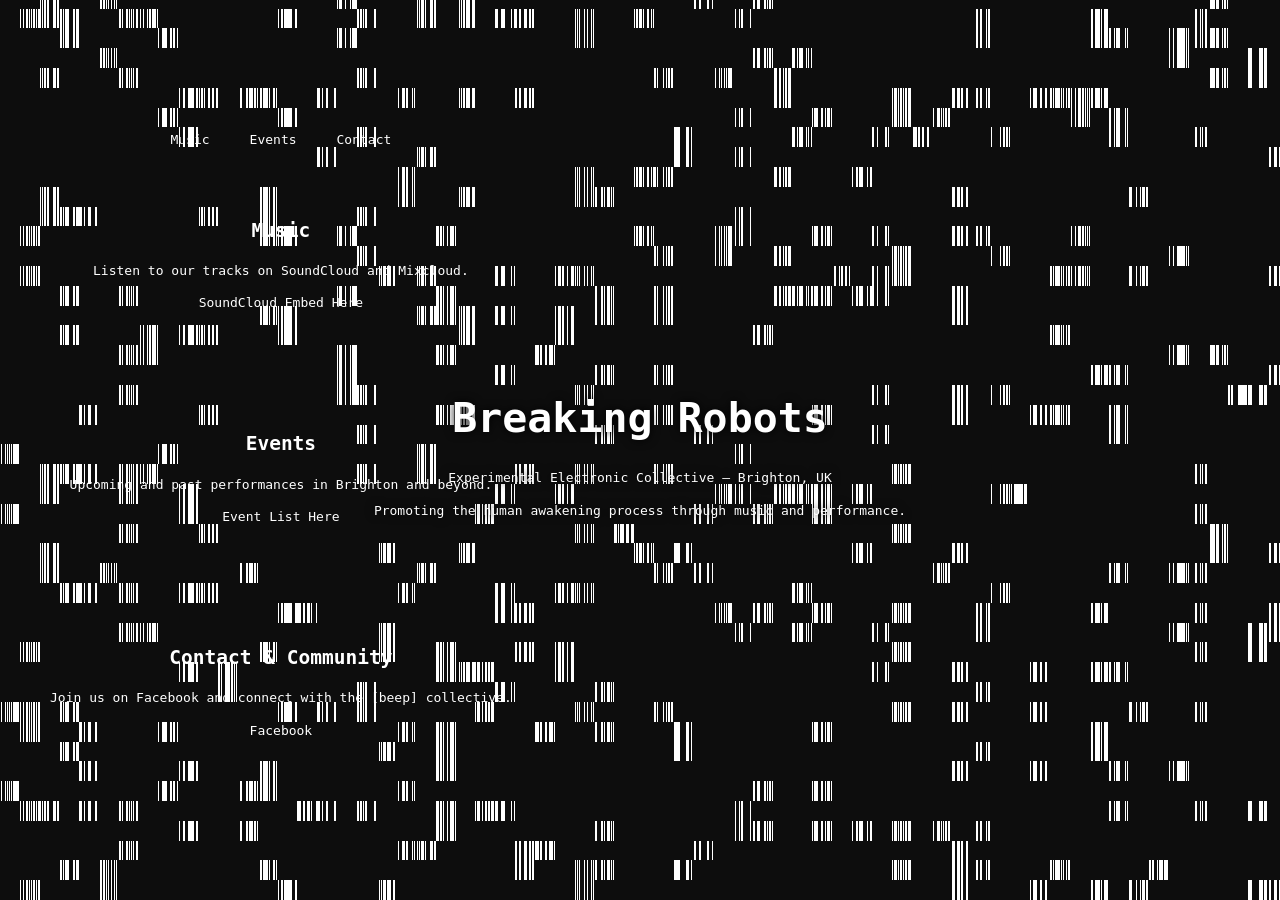
==== index.html @ 2bac67ba "deploy: f6813df44dbefe02f8ca0588e54101a9c3d45dce" ====
<!doctype html>
<html lang="en">
  <head>
    <meta charset="UTF-8" />
    <link rel="icon" type="image/svg+xml" href="/robot.svg" />
    <meta name="viewport" content="width=device-width, initial-scale=1.0" />
    <title>shader</title>
    <script type="module" crossorigin src="/assets/index-YE16XrPl.js"></script>
    <link rel="stylesheet" crossorigin href="/assets/index-4eoCdr-l.css">
  </head>
  <body>
    <div id="root"></div>
    <script src="js/autogenerative-glitch.js"></script>
  </body>
</html>
---- assets/index-4eoCdr-l.css ----
:root{--lightningcss-light:initial;--lightningcss-dark: ;color-scheme:light dark;color:#ffffffde;font-synthesis:none;text-rendering:optimizeLegibility;-webkit-font-smoothing:antialiased;-moz-osx-font-smoothing:grayscale;background-color:#242424;font-family:system-ui,Avenir,Helvetica,Arial,sans-serif;font-weight:400;line-height:1.5}@media (prefers-color-scheme:dark){:root{--lightningcss-light: ;--lightningcss-dark:initial}}a{color:#646cff;-webkit-text-decoration:inherit;text-decoration:inherit;font-weight:500}a:hover{color:#535bf2}body{place-items:center;min-width:320px;min-height:100vh;margin:0;display:flex}h1{font-size:3.2em;line-height:1.1}button{cursor:pointer;background-color:#1a1a1a;border:1px solid #0000;border-radius:8px;padding:.6em 1.2em;font-family:inherit;font-size:1em;font-weight:500;transition:border-color .25s}button:hover{border-color:#646cff}button:focus,button:focus-visible{outline:4px auto -webkit-focus-ring-color}@media (prefers-color-scheme:light){:root{color:#213547;background-color:#fff}a:hover{color:#747bff}button{background-color:#f9f9f9}}
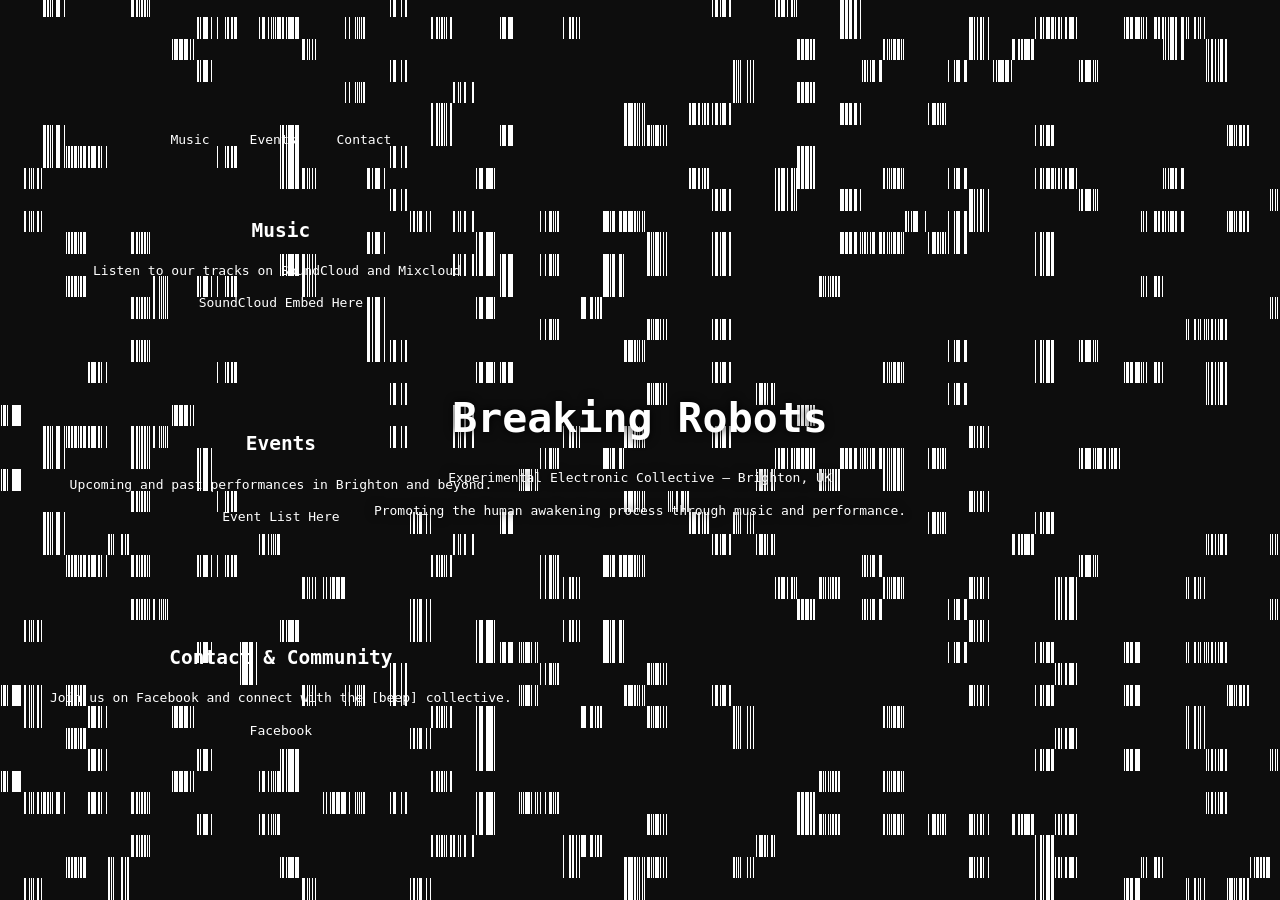
==== commit d12161c6: "Updates" ====
--- a/index.html
+++ b/index.html
@@ -1,15 +1,16 @@
-<!doctype html>
-<html lang="en">
-  <head>
-    <meta charset="UTF-8" />
-    <link rel="icon" type="image/svg+xml" href="/robot.svg" />
-    <meta name="viewport" content="width=device-width, initial-scale=1.0" />
-    <title>shader</title>
+<!doctype html>
+<html lang="en">
+  <head>
+    <meta charset="UTF-8" />
+    <link rel="icon" type="image/svg+xml" href="/robot.svg" />
+    <meta name="viewport" content="width=device-width, initial-scale=1.0" />
+    <title>shader</title>
     <script type="module" crossorigin src="/assets/index-YE16XrPl.js"></script>
     <link rel="stylesheet" crossorigin href="/assets/index-4eoCdr-l.css">
-  </head>
-  <body>
-    <div id="root"></div>
-    <script src="js/autogenerative-glitch.js"></script>
-  </body>
-</html>
+  </head>
+  <body>
+    <div id="root"></div>+
+    <script src="js/autogenerative-glitch.js"></script>
+  </body>
+</html>
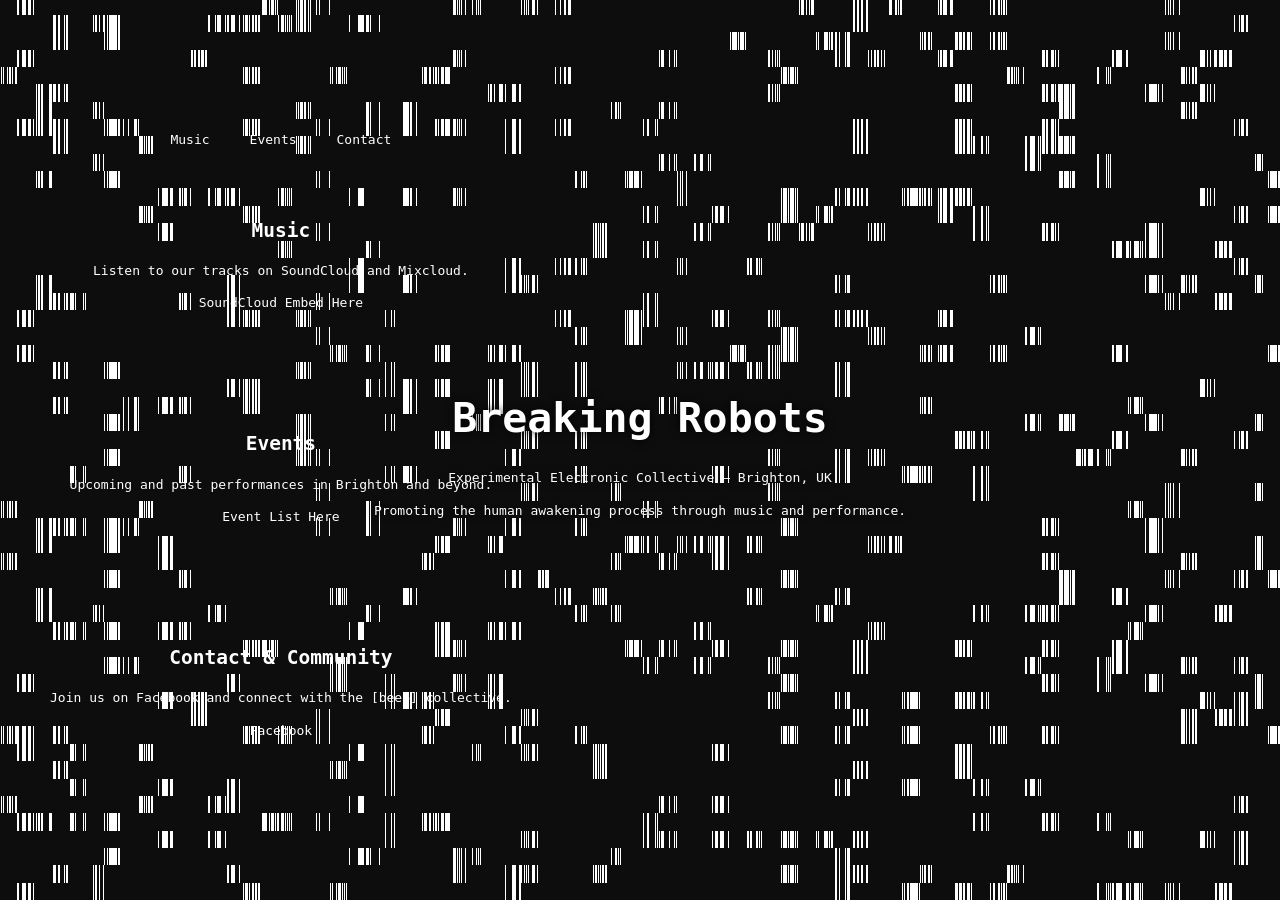
==== commit 1ac6c202: "deploy: 918a87757963d4f8109b66ad999b1f76c80fc9ef" ====
--- a/index.html
+++ b/index.html
@@ -1,16 +1,15 @@
-<!doctype html>
-<html lang="en">
-  <head>
-    <meta charset="UTF-8" />
-    <link rel="icon" type="image/svg+xml" href="/robot.svg" />
-    <meta name="viewport" content="width=device-width, initial-scale=1.0" />
-    <title>shader</title>
+<!doctype html>
+<html lang="en">
+  <head>
+    <meta charset="UTF-8" />
+    <link rel="icon" type="image/svg+xml" href="/robot.svg" />
+    <meta name="viewport" content="width=device-width, initial-scale=1.0" />
+    <title>shader</title>
     <script type="module" crossorigin src="/assets/index-YE16XrPl.js"></script>
     <link rel="stylesheet" crossorigin href="/assets/index-4eoCdr-l.css">
-  </head>
-  <body>
-    <div id="root"></div>-
-    <script src="js/autogenerative-glitch.js"></script>
-  </body>
-</html>
+  </head>
+  <body>
+    <div id="root"></div>
+    <script src="js/autogenerative-glitch.js"></script>
+  </body>
+</html>
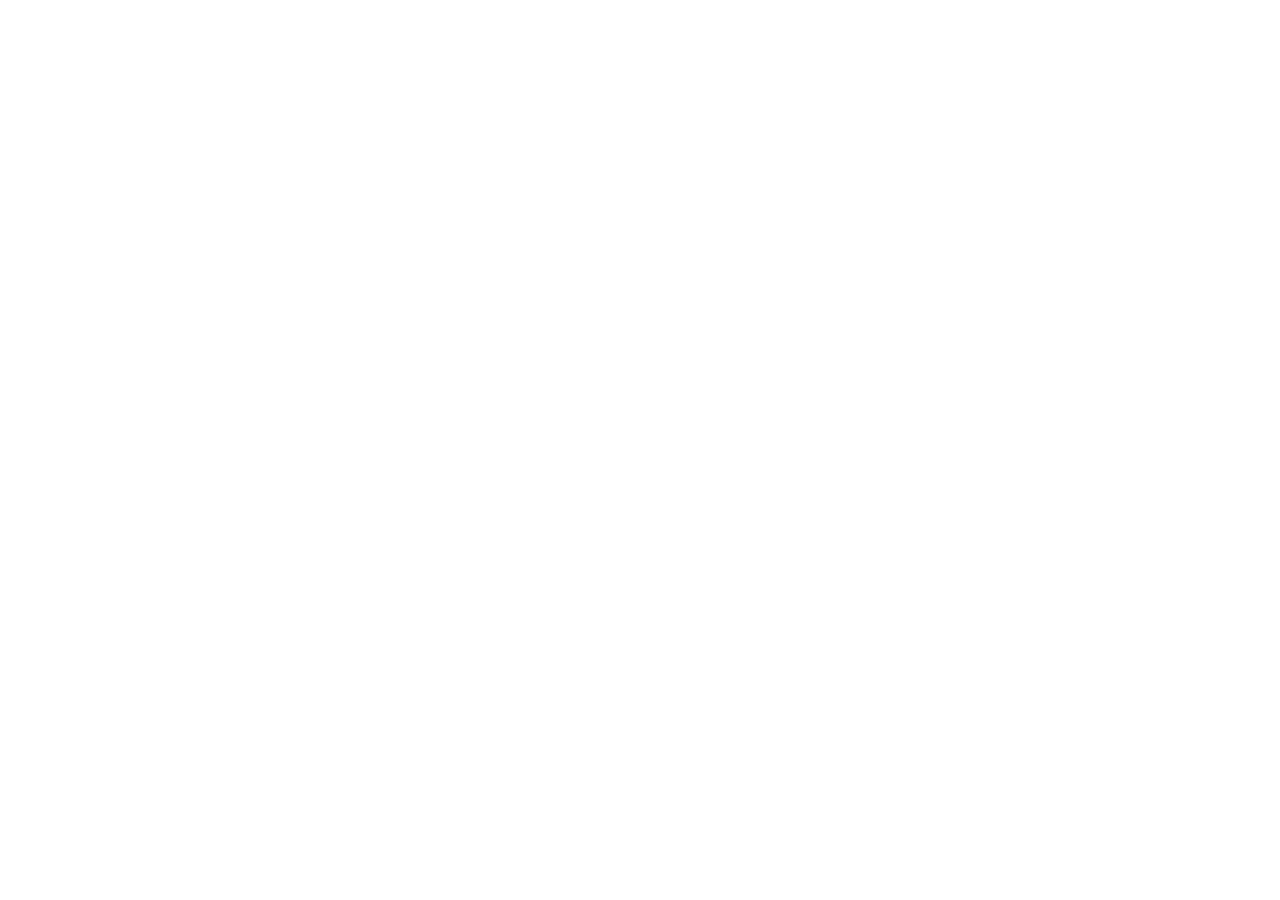
==== commit 8920ec58: "Add Resolution of Index 0.1 to the Music section and tidy the site Replace the SoundCloud placeholde" ====
--- a/index.html
+++ b/index.html
@@ -4,12 +4,12 @@
     <meta charset="UTF-8" />
     <link rel="icon" type="image/svg+xml" href="/robot.svg" />
     <meta name="viewport" content="width=device-width, initial-scale=1.0" />
-    <title>shader</title>
-    <script type="module" crossorigin src="/assets/index-YE16XrPl.js"></script>
-    <link rel="stylesheet" crossorigin href="/assets/index-4eoCdr-l.css">
+    <title>Breaking Robots</title>
+    <meta name="description" content="Breaking Robots is an experimental electronic collective from Brighton, UK. Free improvisation on the themes of assimilation and disintegration, through music and performance." />
   </head>
   <body>
     <div id="root"></div>
-    <script src="js/autogenerative-glitch.js"></script>
+    <script type="module" src="/src/main.jsx"></script>
+    <script src="/js/autogenerative-glitch.js"></script>
   </body>
 </html>
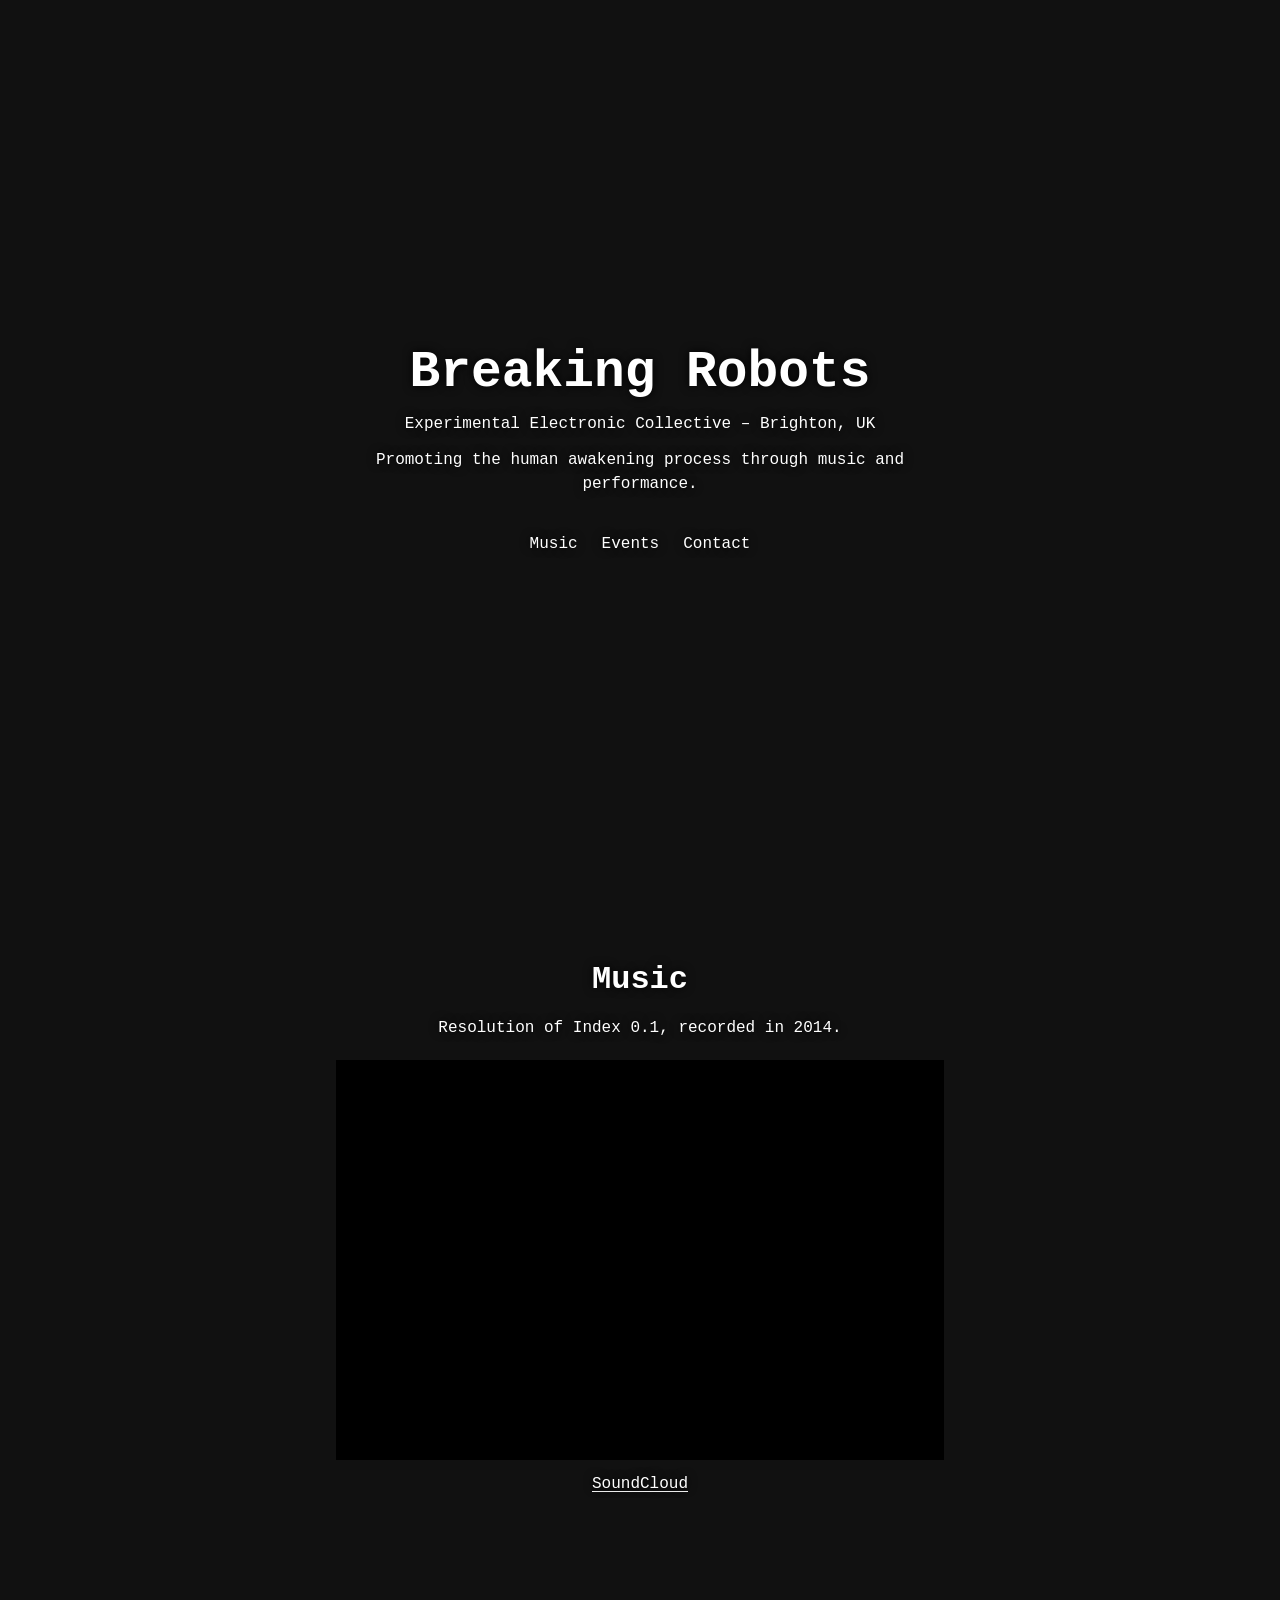
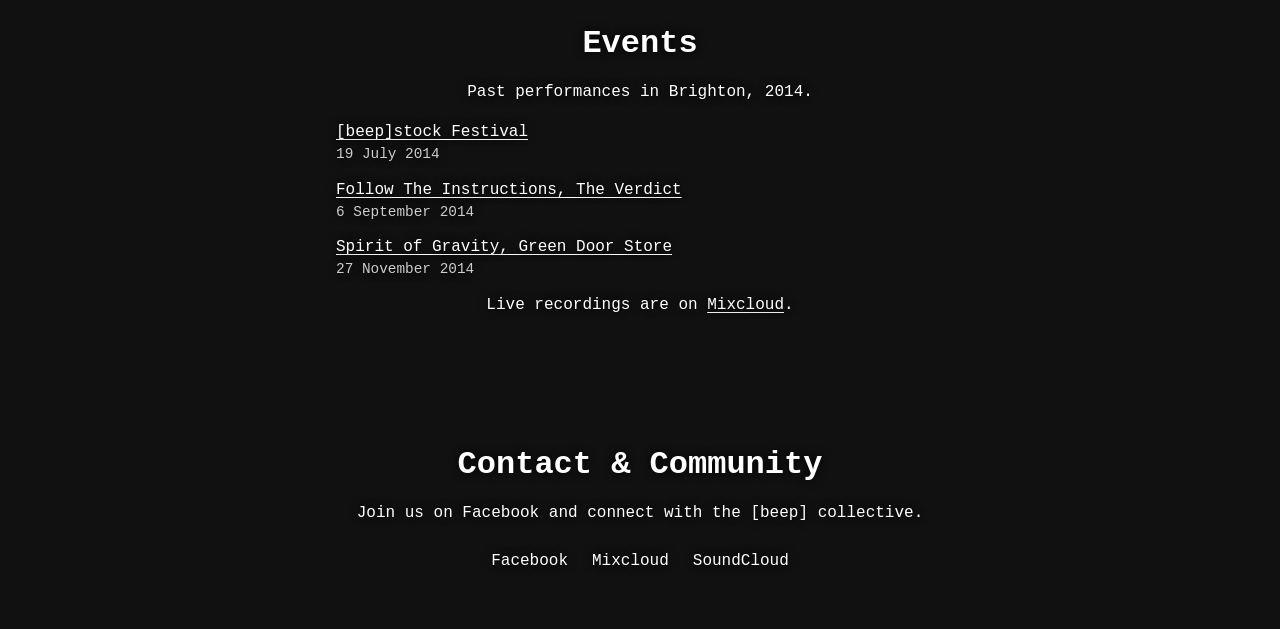
==== commit 5ebac721: "deploy: 8920ec5835939ef4a923d1856bb6d3fab46876ed" ====
--- a/index.html
+++ b/index.html
@@ -6,10 +6,11 @@
     <meta name="viewport" content="width=device-width, initial-scale=1.0" />
     <title>Breaking Robots</title>
     <meta name="description" content="Breaking Robots is an experimental electronic collective from Brighton, UK. Free improvisation on the themes of assimilation and disintegration, through music and performance." />
+    <script type="module" crossorigin src="/assets/index-UU95A2x7.js"></script>
+    <link rel="stylesheet" crossorigin href="/assets/index-C-egS95p.css">
   </head>
   <body>
     <div id="root"></div>
-    <script type="module" src="/src/main.jsx"></script>
     <script src="/js/autogenerative-glitch.js"></script>
   </body>
 </html>
--- a/assets/index-C-egS95p.css
+++ b/assets/index-C-egS95p.css
@@ -0,0 +1 @@
+:root{--lightningcss-light: ;--lightningcss-dark:initial;color-scheme:dark;color:#fff;text-rendering:optimizeLegibility;-webkit-font-smoothing:antialiased;-moz-osx-font-smoothing:grayscale;background-color:#111;font-family:ui-monospace,SFMono-Regular,Menlo,Consolas,monospace;font-weight:400;line-height:1.5}*,:before,:after{box-sizing:border-box}html{overflow-x:clip}body{color:#fff;background-color:#111;min-width:320px;min-height:100vh;margin:0}#root,.site{min-height:100vh;position:relative}h1,h2,p{margin:0 0 .75rem}h1{text-transform:none;font-size:clamp(2rem,8vw,3.2rem);line-height:1.1}h2{font-size:clamp(1.35rem,4vw,2rem)}a{color:#fff;text-underline-offset:3px;font-weight:500;text-decoration:underline}a:hover,a:focus-visible{color:#ddd}.hero{z-index:1;min-height:100svh;color:#fff;text-align:center;text-shadow:0 0 10px #000;flex-direction:column;justify-content:center;align-items:center;min-height:100dvh;padding:clamp(1.25rem,5vw,3rem);display:flex;position:relative}.hero p{max-width:36rem}.hero nav,.section-nav{flex-wrap:wrap;justify-content:center;gap:.75rem 1.5rem;margin-top:1.5rem;display:flex}.hero nav a,.section-nav a,.social a{text-decoration:none}.section{z-index:1;color:#fff;text-align:center;text-shadow:0 0 10px #000;max-width:44rem;margin:0 auto;padding:clamp(2rem,6vw,3.5rem) clamp(1rem,5vw,3rem);position:relative}.sc-embed{background:#000;width:100%;max-width:40rem;margin:1.25rem auto .75rem;overflow:hidden}.sc-embed iframe{border:0;width:100%;height:400px;display:block}.sc-link,.events-note{margin-top:.75rem}.events{text-align:left;margin:1rem 0 0;padding:0;list-style:none}.events li{margin:0 0 .75rem;padding-left:0}.events li time{color:#ccc;font-size:.9em;display:block}@media (max-width:600px){.sc-embed iframe{height:320px}}
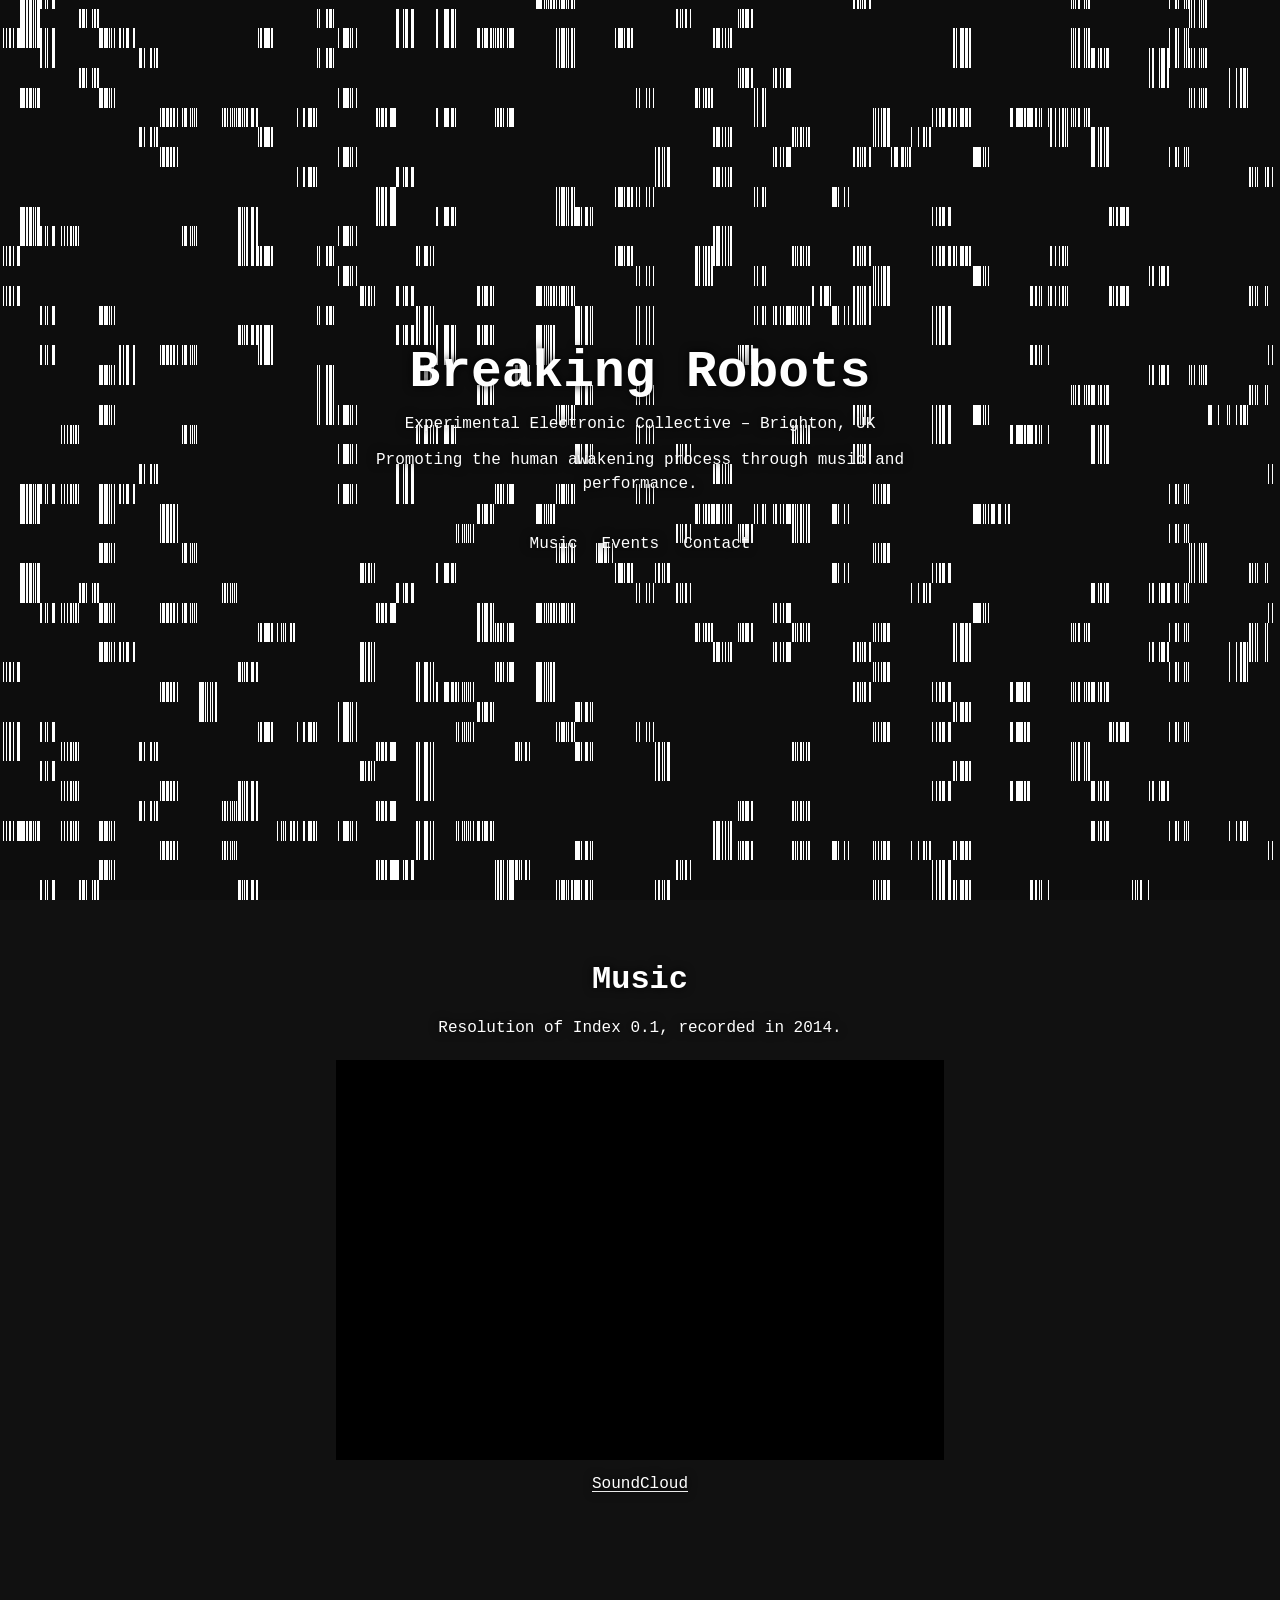
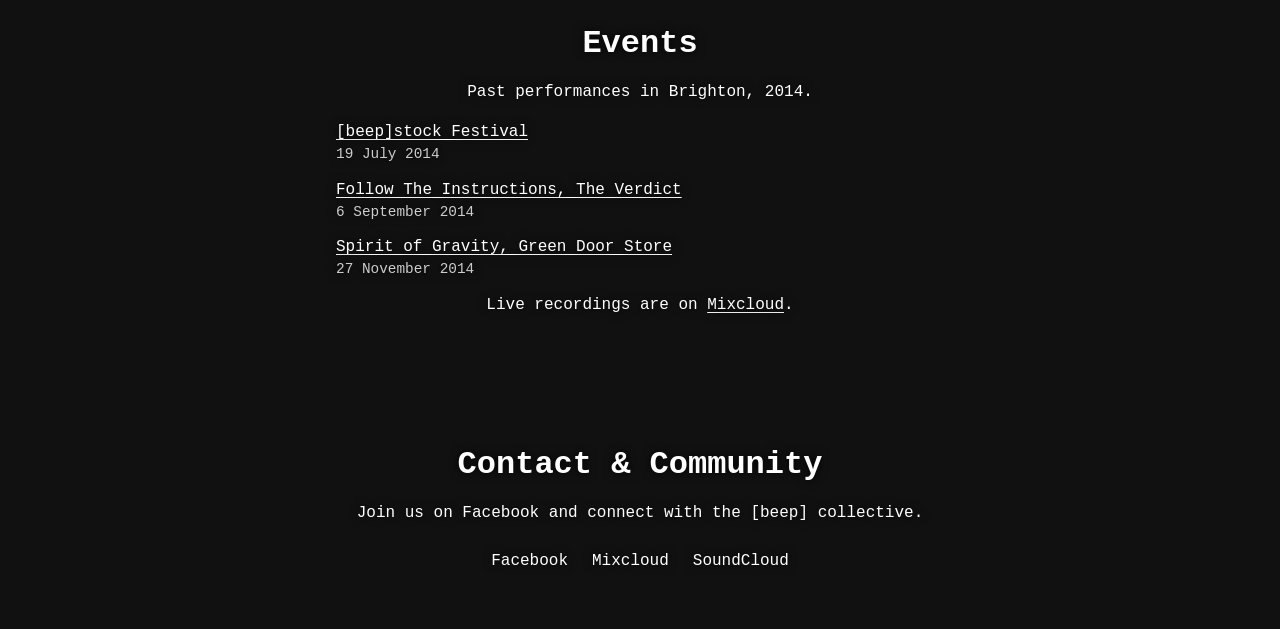
==== commit 30288b0d: "deploy: 8c8ad5613c4a0553c73ca65d56f01c6b1f04462f" ====
--- a/index.html
+++ b/index.html
@@ -6,8 +6,8 @@
     <meta name="viewport" content="width=device-width, initial-scale=1.0" />
     <title>Breaking Robots</title>
     <meta name="description" content="Breaking Robots is an experimental electronic collective from Brighton, UK. Free improvisation on the themes of assimilation and disintegration, through music and performance." />
-    <script type="module" crossorigin src="/assets/index-UU95A2x7.js"></script>
-    <link rel="stylesheet" crossorigin href="/assets/index-C-egS95p.css">
+    <script type="module" crossorigin src="/assets/index-B_GqzQcF.js"></script>
+    <link rel="stylesheet" crossorigin href="/assets/index-C5D9ukjV.css">
   </head>
   <body>
     <div id="root"></div>
--- a/assets/index-C5D9ukjV.css
+++ b/assets/index-C5D9ukjV.css
@@ -0,0 +1 @@
+:root{--lightningcss-light: ;--lightningcss-dark:initial;color-scheme:dark;color:#fff;text-rendering:optimizeLegibility;-webkit-font-smoothing:antialiased;-moz-osx-font-smoothing:grayscale;background-color:#111;font-family:ui-monospace,SFMono-Regular,Menlo,Consolas,monospace;font-weight:400;line-height:1.5}*,:before,:after{box-sizing:border-box}html{overflow-x:clip}body{color:#fff;background-color:#0000;min-width:320px;min-height:100vh;margin:0}#root,.site{background:0 0;min-height:100vh;position:relative}.shader-canvas{z-index:0;width:100vw;height:100vh;pointer-events:none;height:100dvh;display:block;position:fixed;inset:0}h1,h2,p{margin:0 0 .75rem}h1{text-transform:none;font-size:clamp(2rem,8vw,3.2rem);line-height:1.1}h2{font-size:clamp(1.35rem,4vw,2rem)}a{color:#fff;text-underline-offset:3px;font-weight:500;text-decoration:underline}a:hover,a:focus-visible{color:#ddd}.hero{z-index:1;min-height:100svh;color:#fff;text-align:center;text-shadow:0 0 10px #000;flex-direction:column;justify-content:center;align-items:center;min-height:100dvh;padding:clamp(1.25rem,5vw,3rem);display:flex;position:relative}.hero p{max-width:36rem}.hero nav,.section-nav{flex-wrap:wrap;justify-content:center;gap:.75rem 1.5rem;margin-top:1.5rem;display:flex}.hero nav a,.section-nav a,.social a{text-decoration:none}.section{z-index:1;color:#fff;text-align:center;text-shadow:0 0 10px #000;max-width:44rem;margin:0 auto;padding:clamp(2rem,6vw,3.5rem) clamp(1rem,5vw,3rem);position:relative}.sc-embed{background:#000;width:100%;max-width:40rem;margin:1.25rem auto .75rem;overflow:hidden}.sc-embed iframe{border:0;width:100%;height:400px;display:block}.sc-link,.events-note{margin-top:.75rem}.events{text-align:left;margin:1rem 0 0;padding:0;list-style:none}.events li{margin:0 0 .75rem;padding-left:0}.events li time{color:#ccc;font-size:.9em;display:block}@media (max-width:600px){.sc-embed iframe{height:320px}}
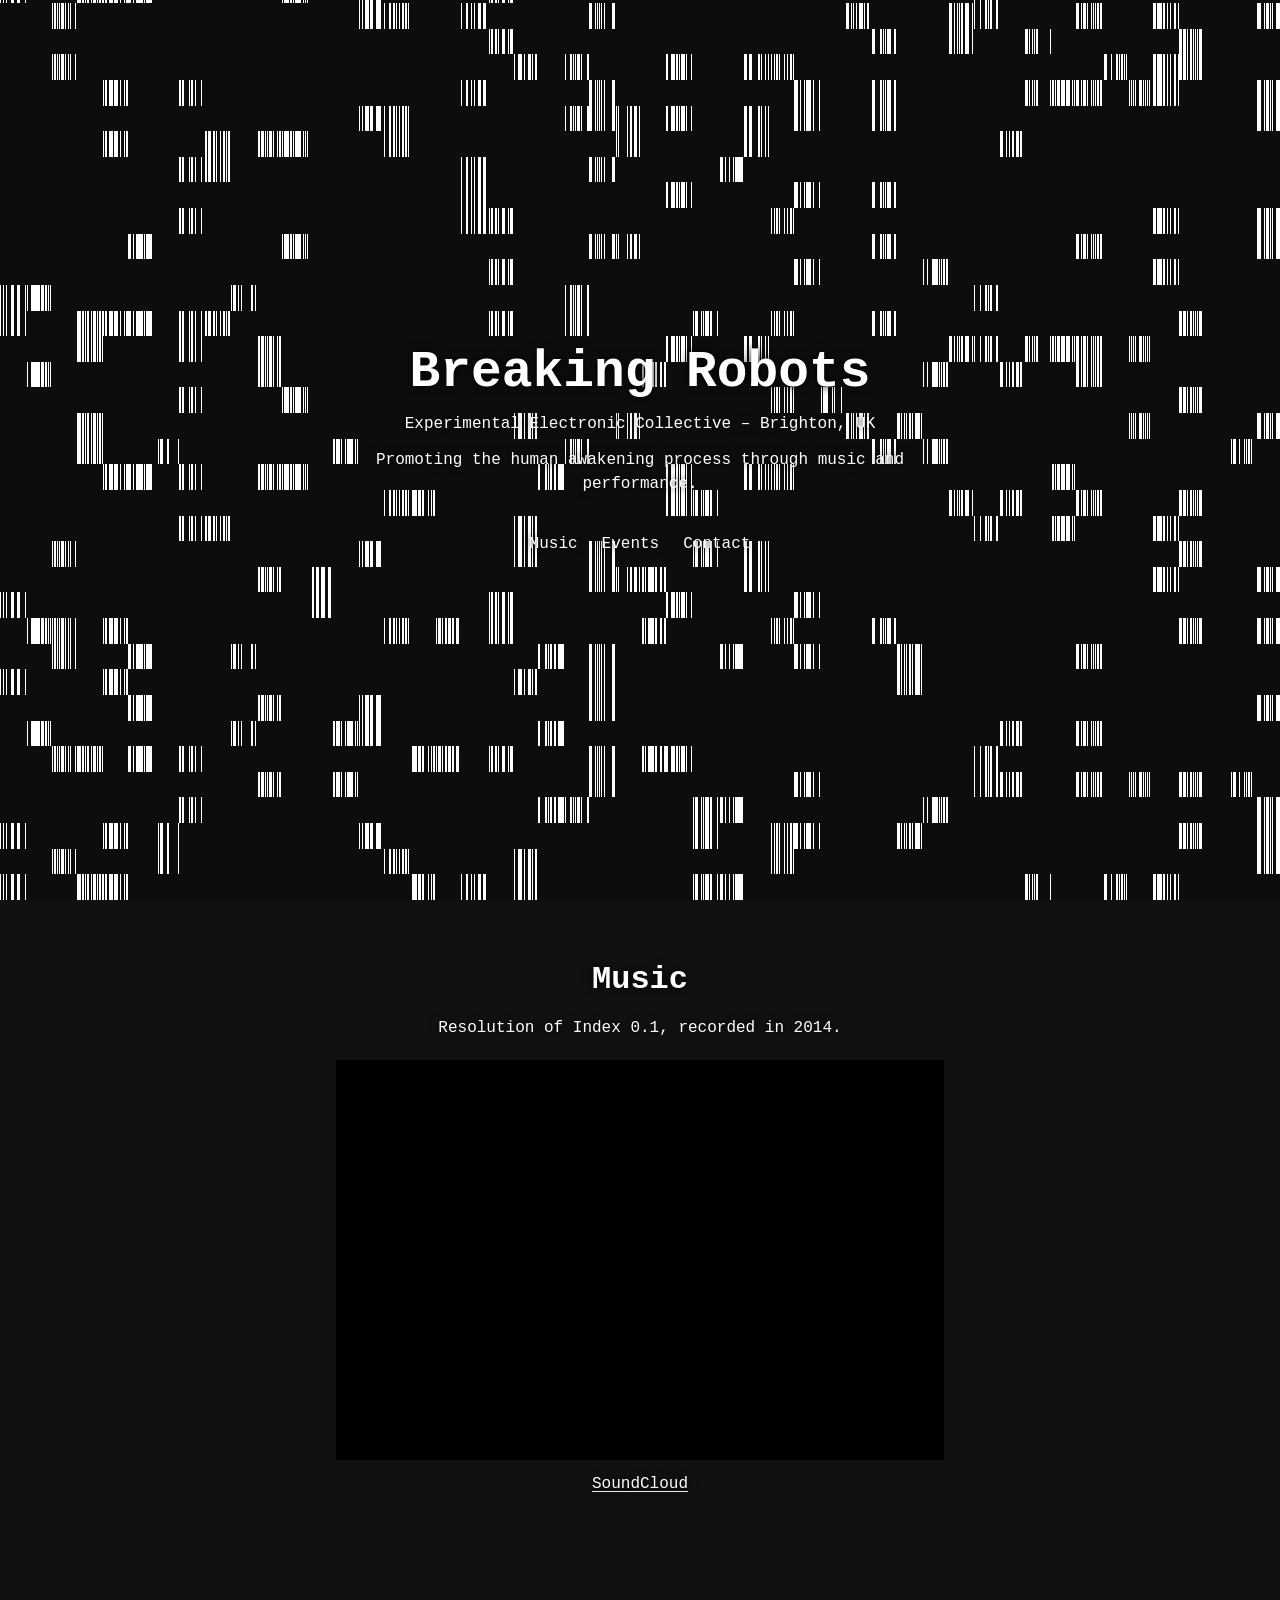
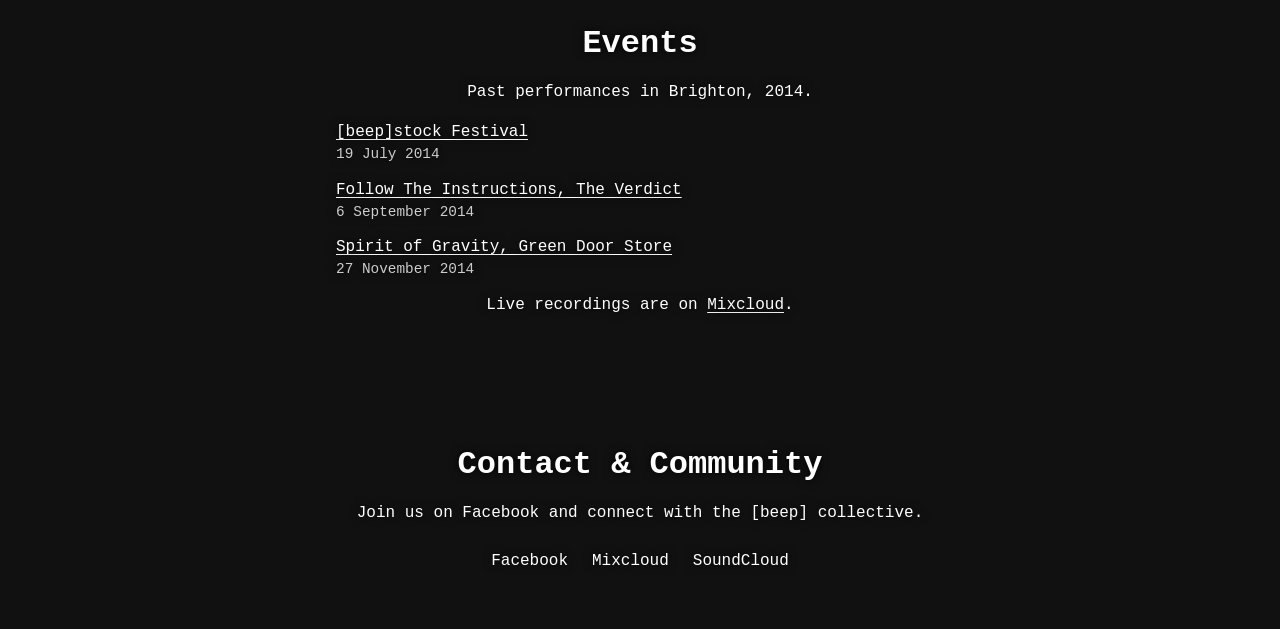
==== commit 54de0e0a: "deploy: 2fbe39c847b07e063ce816a301241e641ff14678" ====
--- a/index.html
+++ b/index.html
@@ -6,8 +6,8 @@
     <meta name="viewport" content="width=device-width, initial-scale=1.0" />
     <title>Breaking Robots</title>
     <meta name="description" content="Breaking Robots is an experimental electronic collective from Brighton, UK. Free improvisation on the themes of assimilation and disintegration, through music and performance." />
-    <script type="module" crossorigin src="/assets/index-B_GqzQcF.js"></script>
-    <link rel="stylesheet" crossorigin href="/assets/index-C5D9ukjV.css">
+    <script type="module" crossorigin src="/assets/index-BJ33kpyM.js"></script>
+    <link rel="stylesheet" crossorigin href="/assets/index-Dnb5y19B.css">
   </head>
   <body>
     <div id="root"></div>
--- a/assets/index-Dnb5y19B.css
+++ b/assets/index-Dnb5y19B.css
@@ -0,0 +1 @@
+:root{--lightningcss-light: ;--lightningcss-dark:initial;color-scheme:dark;color:#fff;text-rendering:optimizeLegibility;-webkit-font-smoothing:antialiased;-moz-osx-font-smoothing:grayscale;background-color:#111;font-family:ui-monospace,SFMono-Regular,Menlo,Consolas,monospace;font-weight:400;line-height:1.5}*,:before,:after{box-sizing:border-box}html,body{color:#fff;background-color:#0000;min-width:320px;min-height:100%;margin:0}html{background-color:#111}body{overflow-x:hidden}#root{z-index:1;background:0 0;min-height:100vh;position:relative}.shader-canvas{z-index:0;pointer-events:none;background:#111;width:100%;height:100%;display:block;position:fixed;inset:0}.no-webgl-fallback body:before{content:"";z-index:0;pointer-events:none;opacity:.55;mix-blend-mode:normal;background-color:#111;background-image:repeating-linear-gradient(90deg,#fff 0 2px,#0000 2px 10px),repeating-linear-gradient(0deg,#fff 0 8px,#0000 8px 22px);background-size:48px 48px,48px 48px;animation:1.2s steps(8,end) infinite shader-fallback-shift;position:fixed;inset:0}@keyframes shader-fallback-shift{0%{background-position:0 0,0 0}to{background-position:48px 24px,-24px 48px}}h1,h2,p{margin:0 0 .75rem}h1{font-size:clamp(2rem,8vw,3.2rem);line-height:1.1}h2{font-size:clamp(1.35rem,4vw,2rem)}a{color:#fff;text-underline-offset:3px;font-weight:500;text-decoration:underline}a:hover,a:focus-visible{color:#ddd}.hero{z-index:1;min-height:100vh;min-height:100svh;color:#fff;text-align:center;text-shadow:0 0 10px #000;background:0 0;flex-direction:column;justify-content:center;align-items:center;min-height:100dvh;padding:clamp(1.25rem,5vw,3rem);display:flex;position:relative}.hero p{max-width:36rem}.hero nav,.section-nav{flex-wrap:wrap;justify-content:center;gap:.75rem 1.5rem;margin-top:1.5rem;display:flex}.hero nav a,.section-nav a,.social a{text-decoration:none}.section{z-index:1;color:#fff;text-align:center;text-shadow:0 0 10px #000;background:0 0;max-width:44rem;margin:0 auto;padding:clamp(2rem,6vw,3.5rem) clamp(1rem,5vw,3rem);position:relative}.sc-embed{background:#000;width:100%;max-width:40rem;margin:1.25rem auto .75rem;overflow:hidden}.sc-embed iframe{border:0;width:100%;height:400px;display:block}.sc-link,.events-note{margin-top:.75rem}.events{text-align:left;margin:1rem 0 0;padding:0;list-style:none}.events li{margin:0 0 .75rem;padding-left:0}.events li time{color:#ccc;font-size:.9em;display:block}@media (max-width:600px){.sc-embed iframe{height:320px}}
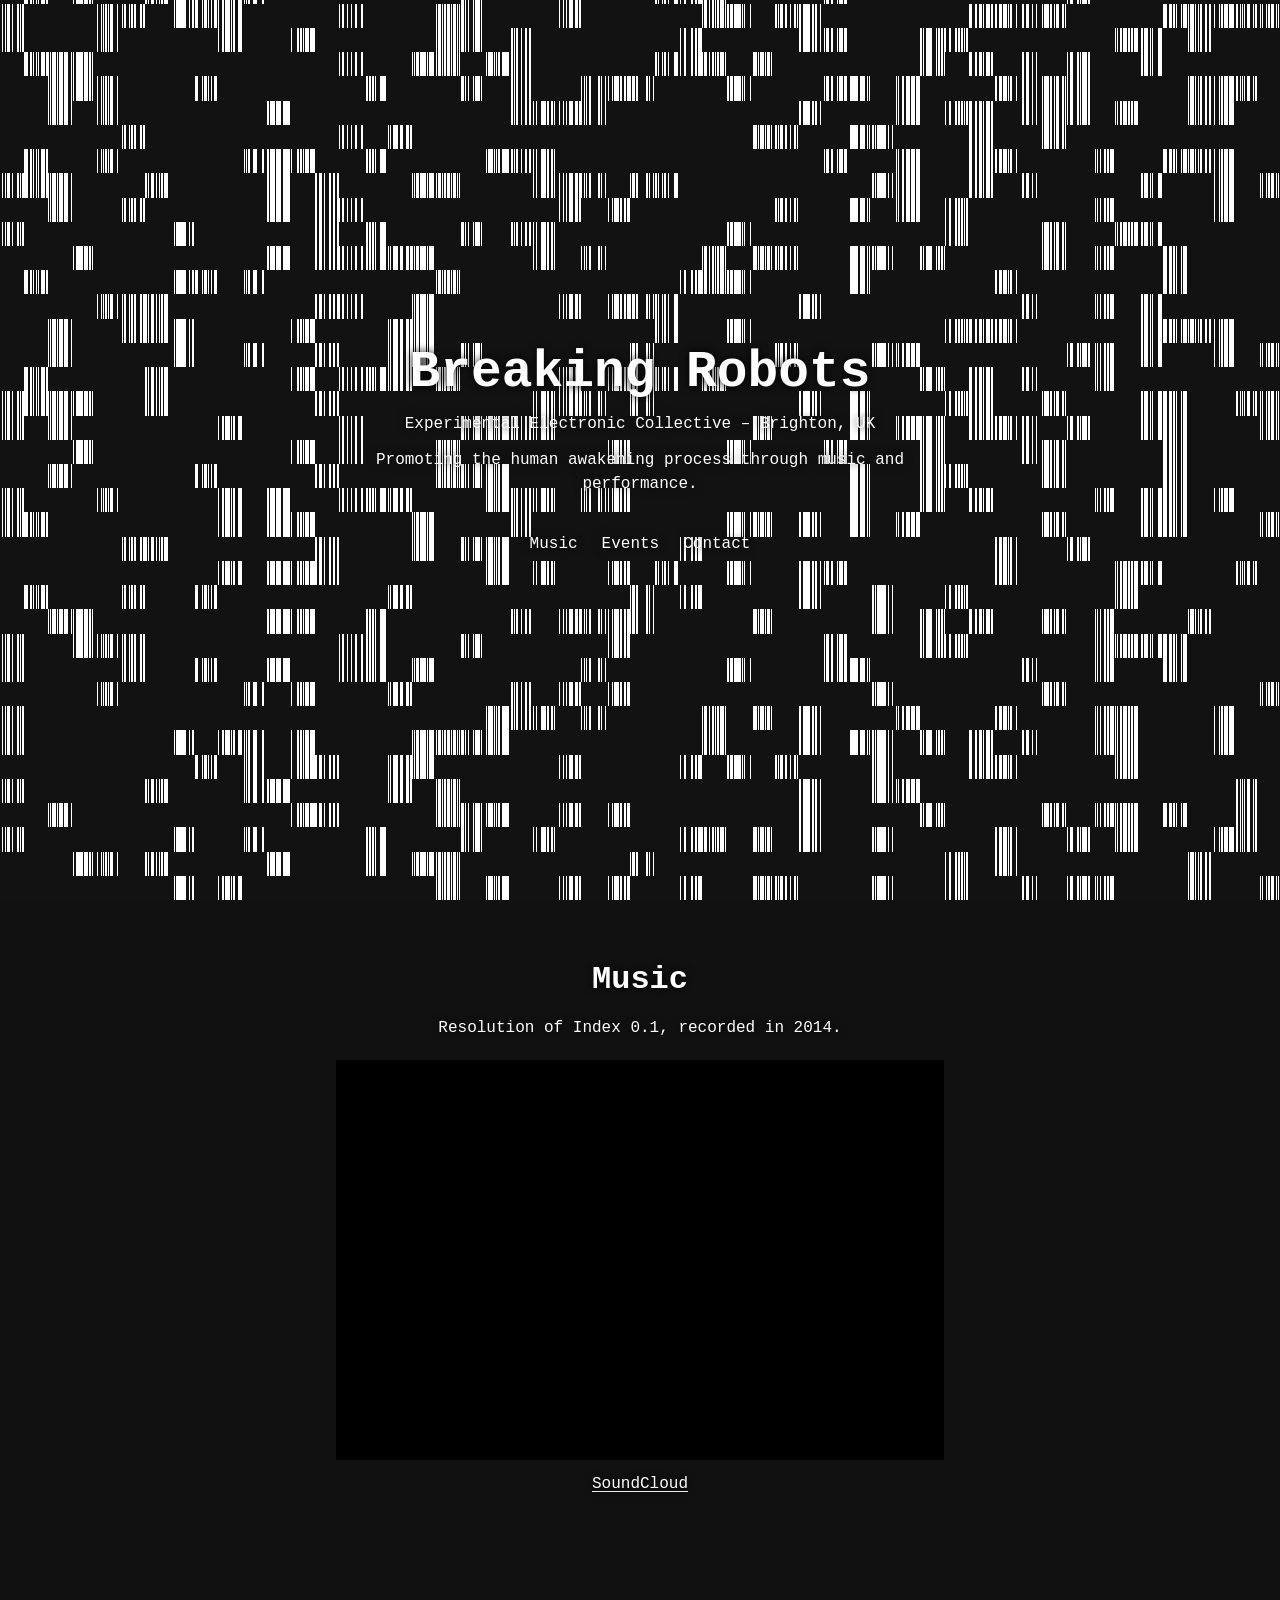
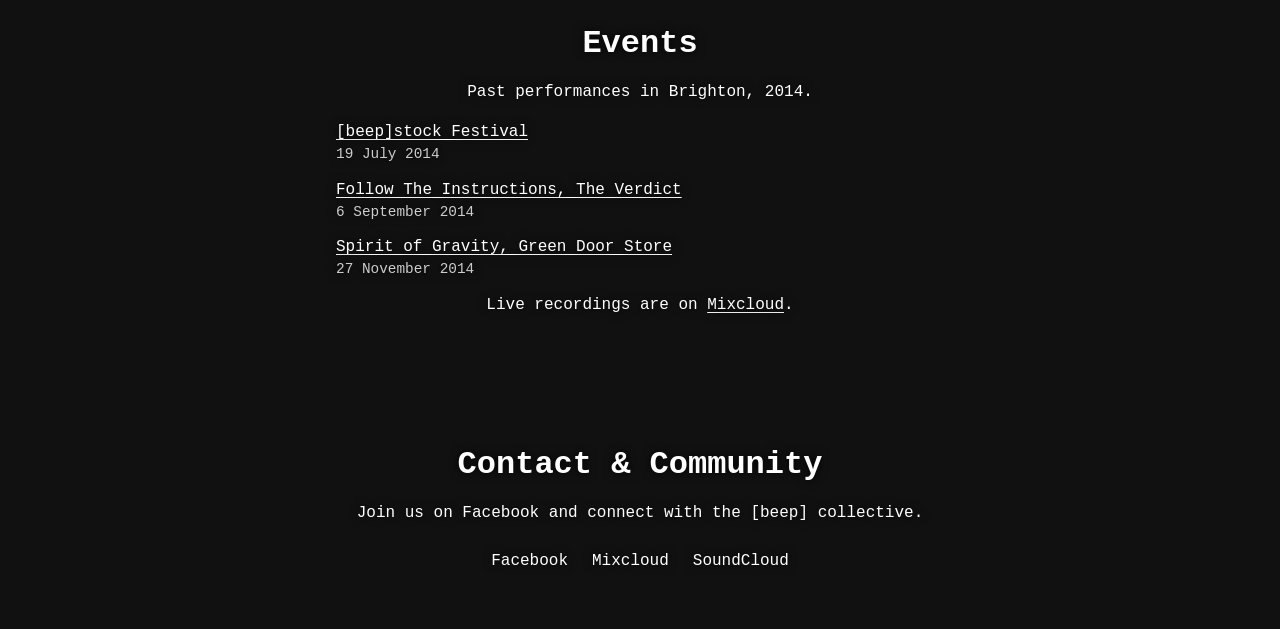
==== commit 65241b71: "deploy: 437c26db4481839da27b4175e490863f7afd7d99" ====
--- a/index.html
+++ b/index.html
@@ -6,8 +6,8 @@
     <meta name="viewport" content="width=device-width, initial-scale=1.0" />
     <title>Breaking Robots</title>
     <meta name="description" content="Breaking Robots is an experimental electronic collective from Brighton, UK. Free improvisation on the themes of assimilation and disintegration, through music and performance." />
-    <script type="module" crossorigin src="/assets/index-BJ33kpyM.js"></script>
-    <link rel="stylesheet" crossorigin href="/assets/index-Dnb5y19B.css">
+    <script type="module" crossorigin src="/assets/index-CIky__xw.js"></script>
+    <link rel="stylesheet" crossorigin href="/assets/index--p_QQbR5.css">
   </head>
   <body>
     <div id="root"></div>
--- a/assets/index--p_QQbR5.css
+++ b/assets/index--p_QQbR5.css
@@ -0,0 +1 @@
+:root{--lightningcss-light: ;--lightningcss-dark:initial;color-scheme:dark;color:#fff;text-rendering:optimizeLegibility;-webkit-font-smoothing:antialiased;-moz-osx-font-smoothing:grayscale;background-color:#111;font-family:ui-monospace,SFMono-Regular,Menlo,Consolas,monospace;font-weight:400;line-height:1.5}*,:before,:after{box-sizing:border-box}html,body{color:#fff;background-color:#0000;min-width:320px;min-height:100%;margin:0}html{background-color:#111}#root{z-index:1;background:0 0;min-height:100vh;position:relative;overflow-x:hidden}.shader-canvas{z-index:0;width:100vw;height:100vh;pointer-events:none;background:#111;height:100dvh;display:block;position:fixed;inset:0;transform:translateZ(0)}.no-webgl-fallback body:before{content:"";z-index:0;pointer-events:none;opacity:.55;mix-blend-mode:normal;background-color:#111;background-image:repeating-linear-gradient(90deg,#fff 0 2px,#0000 2px 10px),repeating-linear-gradient(0deg,#fff 0 8px,#0000 8px 22px);background-size:48px 48px,48px 48px;animation:1.2s steps(8,end) infinite shader-fallback-shift;position:fixed;inset:0}@keyframes shader-fallback-shift{0%{background-position:0 0,0 0}to{background-position:48px 24px,-24px 48px}}h1,h2,p{margin:0 0 .75rem}h1{font-size:clamp(2rem,8vw,3.2rem);line-height:1.1}h2{font-size:clamp(1.35rem,4vw,2rem)}a{color:#fff;text-underline-offset:3px;font-weight:500;text-decoration:underline}a:hover,a:focus-visible{color:#ddd}.hero{z-index:1;min-height:100vh;min-height:100svh;color:#fff;text-align:center;text-shadow:0 0 10px #000;background:0 0;flex-direction:column;justify-content:center;align-items:center;min-height:100dvh;padding:clamp(1.25rem,5vw,3rem);display:flex;position:relative}.hero p{max-width:36rem}.hero nav,.section-nav{flex-wrap:wrap;justify-content:center;gap:.75rem 1.5rem;margin-top:1.5rem;display:flex}.hero nav a,.section-nav a,.social a{text-decoration:none}.section{z-index:1;color:#fff;text-align:center;text-shadow:0 0 10px #000;background:0 0;max-width:44rem;margin:0 auto;padding:clamp(2rem,6vw,3.5rem) clamp(1rem,5vw,3rem);position:relative}.sc-embed{background:#000;width:100%;max-width:40rem;margin:1.25rem auto .75rem;overflow:hidden}.sc-embed iframe{border:0;width:100%;height:400px;display:block}.sc-link,.events-note{margin-top:.75rem}.events{text-align:left;margin:1rem 0 0;padding:0;list-style:none}.events li{margin:0 0 .75rem;padding-left:0}.events li time{color:#ccc;font-size:.9em;display:block}@media (max-width:600px){.sc-embed iframe{height:320px}}
